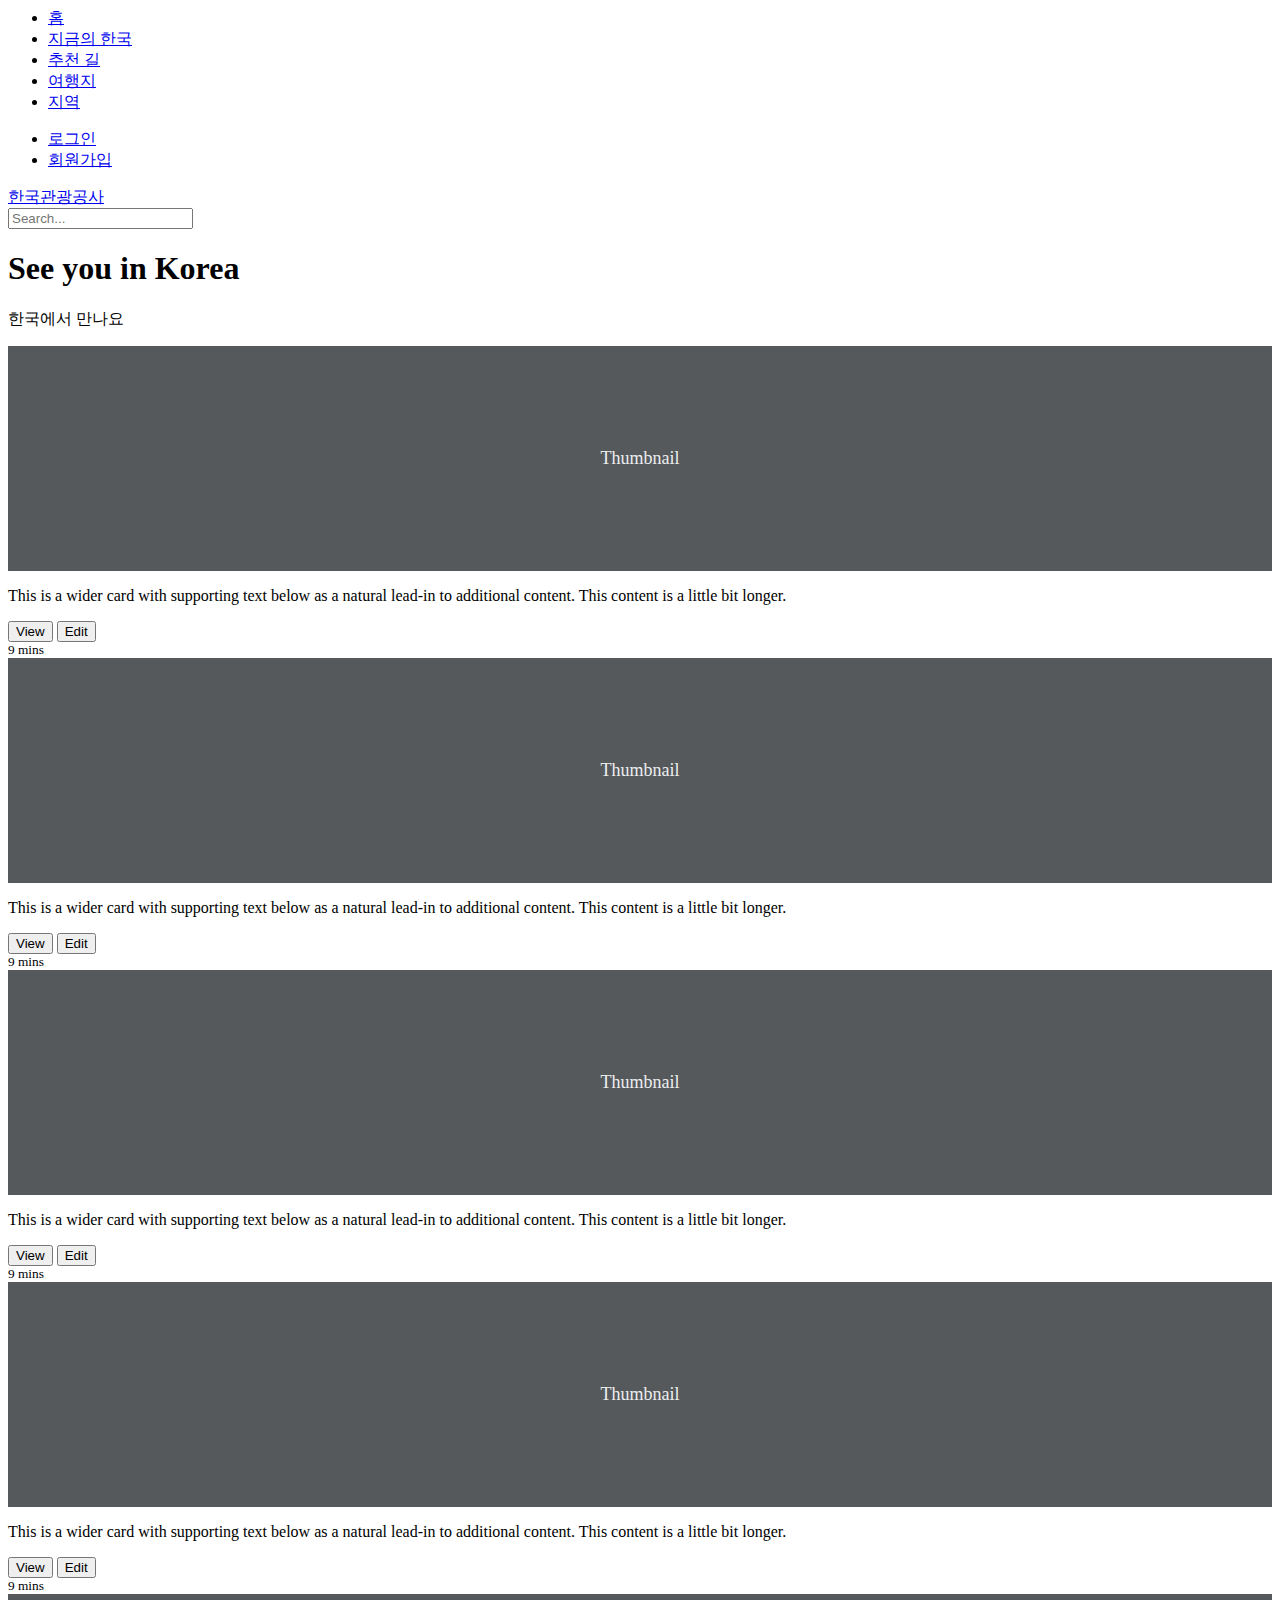
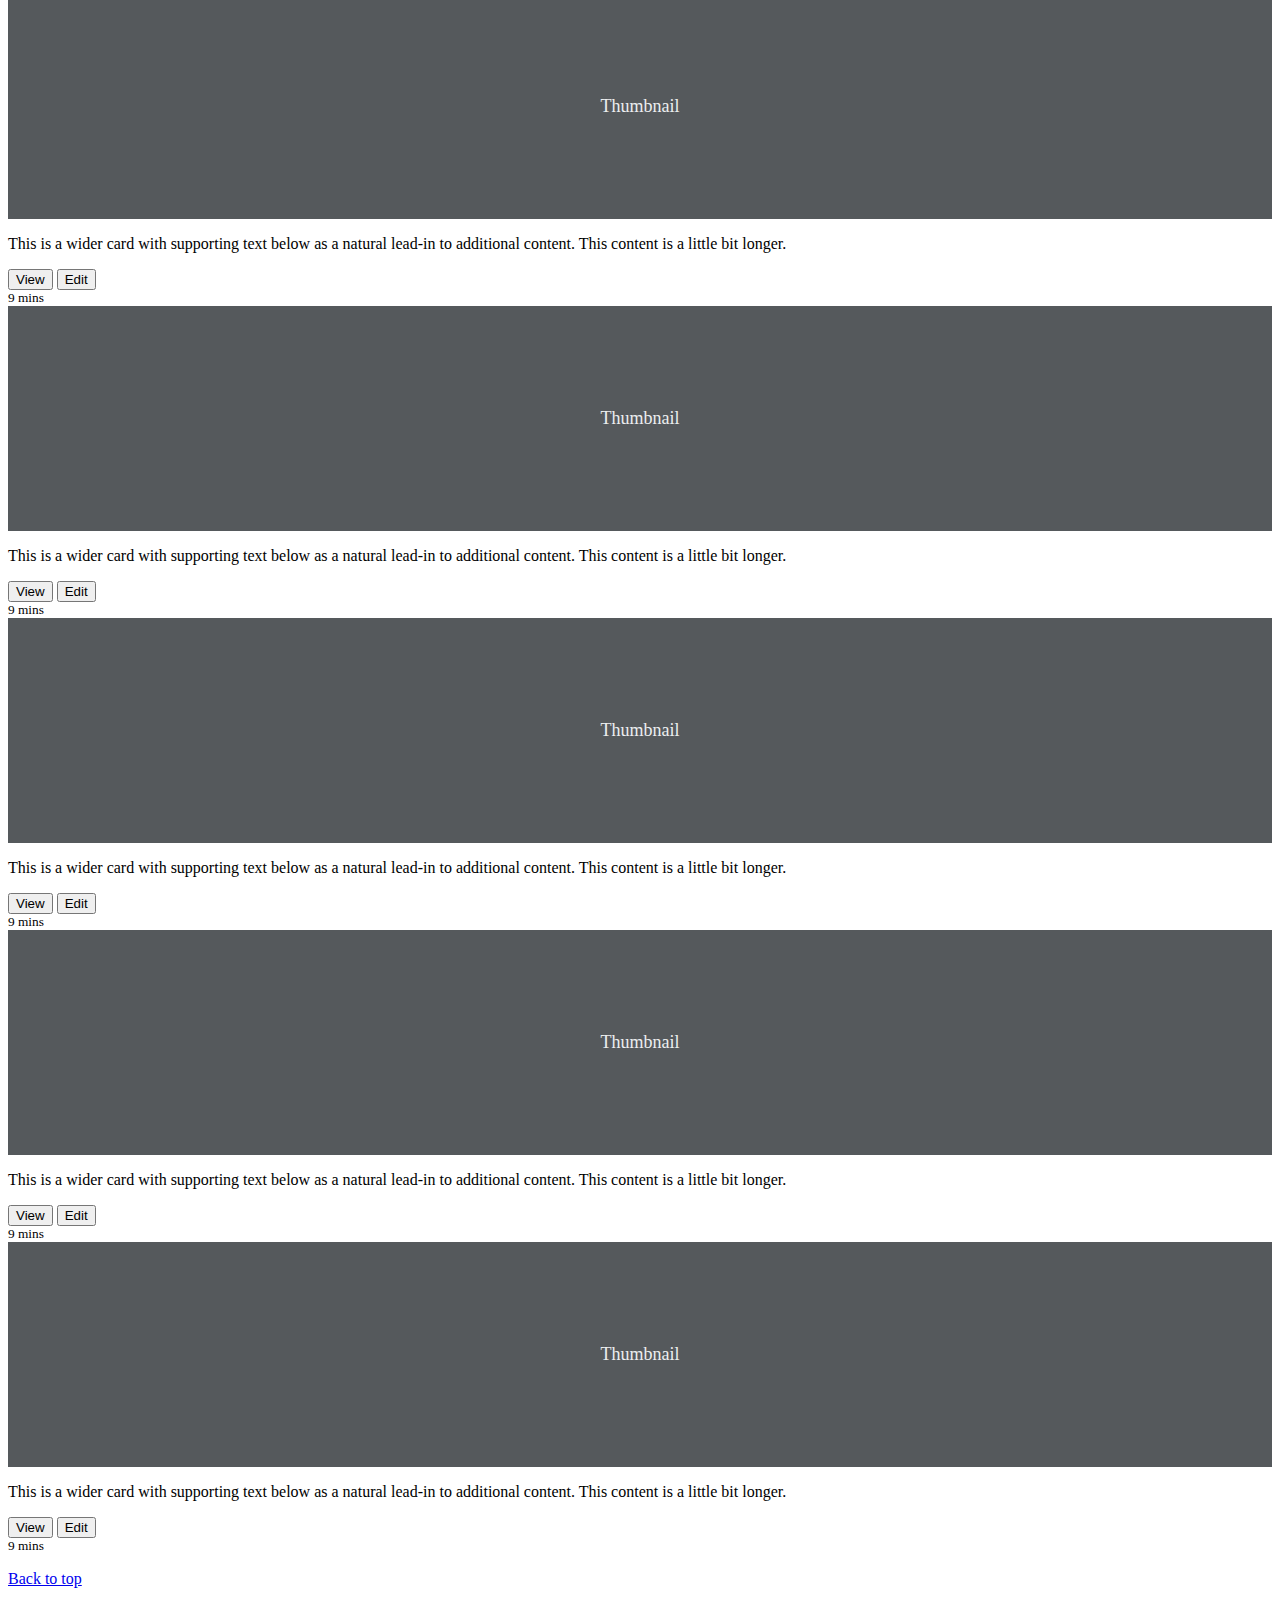
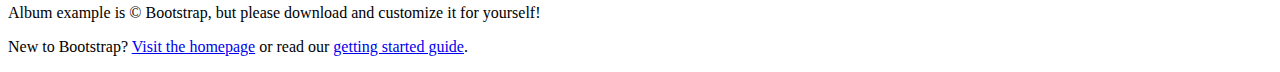
==== index.html @ b6066502 "first" ====
<html lang="en"><head>
    <meta charset="utf-8">
    <meta name="viewport" content="width=device-width, initial-scale=1">
    <meta name="description" content="">
    <meta name="author" content="Mark Otto, Jacob Thornton, and Bootstrap contributors">
    <meta name="generator" content="Hugo 0.84.0">
    <title>Album example · Bootstrap v5.0</title>

    

    

    <!-- Bootstrap core CSS -->


    <style>
      .bd-placeholder-img {
        font-size: 1.125rem;
        text-anchor: middle;
        -webkit-user-select: none;
        -moz-user-select: none;
        user-select: none;
      }

      @media (min-width: 768px) {
        .bd-placeholder-img-lg {
          font-size: 3.5rem;
        }
      }
    </style>

    
  <link href="http://127.0.0.1:5500/bootstrap.min.css?_cacheOverride=1625500156726" rel="stylesheet"></head>
  <body>
    
    <nav class="py-2 bg-light border-bottom">
      <div class="container d-flex flex-wrap">
        <ul class="nav me-auto">
          <li class="nav-item"><a href="#" class="nav-link link-dark px-2 active" aria-current="page">홈</a></li>
          <li class="nav-item"><a href="#" class="nav-link link-dark px-2">지금의 한국</a></li>
          <li class="nav-item"><a href="#" class="nav-link link-dark px-2">추천 길</a></li>
          <li class="nav-item"><a href="#" class="nav-link link-dark px-2">여행지</a></li>
          <li class="nav-item"><a href="#" class="nav-link link-dark px-2">지역</a></li>
        </ul>
        <ul class="nav">
          <li class="nav-item"><a href="#" class="nav-link link-dark px-2">로그인</a></li>
          <li class="nav-item"><a href="#" class="nav-link link-dark px-2">회원가입</a></li>
        </ul>
      </div>
    </nav>
    <header class="py-3 mb-4 border-bottom">
      <div class="container d-flex flex-wrap justify-content-center">
        <a href="/" class="d-flex align-items-center mb-3 mb-lg-0 me-lg-auto text-dark text-decoration-none">
          <span class="fs-4">한국관광공사</span>
        </a>
        <form class="col-12 col-lg-auto mb-3 mb-lg-0">
          <input type="search" class="form-control" placeholder="Search..." aria-label="Search">
        </form>
      </div>
    </header>

<main>

  <section class="py-5 text-center container">
    <div class="row py-lg-5">
      <div class="col-lg-6 col-md-8 mx-auto">
        <h1 class="fw-light">See you in Korea</h1>
        <p class="lead text-muted">한국에서 만나요</p>
        <!-- <p>
          <a href="#" class="btn btn-primary my-2">Main call to action</a>
          <a href="#" class="btn btn-secondary my-2">Secondary action</a>
        </p> -->
      </div>
    </div>
  </section>

  <div class="album py-5 bg-light">
    <div class="container">

      <div class="row row-cols-1 row-cols-sm-2 row-cols-md-3 g-3">
        <div class="col">
          <div class="card shadow-sm">
            <svg class="bd-placeholder-img card-img-top" width="100%" height="225" xmlns="http://www.w3.org/2000/svg" role="img" aria-label="Placeholder: Thumbnail" preserveAspectRatio="xMidYMid slice" focusable="false"><title>Placeholder</title><rect width="100%" height="100%" fill="#55595c"></rect><text x="50%" y="50%" fill="#eceeef" dy=".3em">Thumbnail</text></svg>

            <div class="card-body">
              <p class="card-text">This is a wider card with supporting text below as a natural lead-in to additional content. This content is a little bit longer.</p>
              <div class="d-flex justify-content-between align-items-center">
                <div class="btn-group">
                  <button type="button" class="btn btn-sm btn-outline-secondary">View</button>
                  <button type="button" class="btn btn-sm btn-outline-secondary">Edit</button>
                </div>
                <small class="text-muted">9 mins</small>
              </div>
            </div>
          </div>
        </div>
        <div class="col">
          <div class="card shadow-sm">
            <svg class="bd-placeholder-img card-img-top" width="100%" height="225" xmlns="http://www.w3.org/2000/svg" role="img" aria-label="Placeholder: Thumbnail" preserveAspectRatio="xMidYMid slice" focusable="false"><title>Placeholder</title><rect width="100%" height="100%" fill="#55595c"></rect><text x="50%" y="50%" fill="#eceeef" dy=".3em">Thumbnail</text></svg>

            <div class="card-body">
              <p class="card-text">This is a wider card with supporting text below as a natural lead-in to additional content. This content is a little bit longer.</p>
              <div class="d-flex justify-content-between align-items-center">
                <div class="btn-group">
                  <button type="button" class="btn btn-sm btn-outline-secondary">View</button>
                  <button type="button" class="btn btn-sm btn-outline-secondary">Edit</button>
                </div>
                <small class="text-muted">9 mins</small>
              </div>
            </div>
          </div>
        </div>
        <div class="col">
          <div class="card shadow-sm">
            <svg class="bd-placeholder-img card-img-top" width="100%" height="225" xmlns="http://www.w3.org/2000/svg" role="img" aria-label="Placeholder: Thumbnail" preserveAspectRatio="xMidYMid slice" focusable="false"><title>Placeholder</title><rect width="100%" height="100%" fill="#55595c"></rect><text x="50%" y="50%" fill="#eceeef" dy=".3em">Thumbnail</text></svg>

            <div class="card-body">
              <p class="card-text">This is a wider card with supporting text below as a natural lead-in to additional content. This content is a little bit longer.</p>
              <div class="d-flex justify-content-between align-items-center">
                <div class="btn-group">
                  <button type="button" class="btn btn-sm btn-outline-secondary">View</button>
                  <button type="button" class="btn btn-sm btn-outline-secondary">Edit</button>
                </div>
                <small class="text-muted">9 mins</small>
              </div>
            </div>
          </div>
        </div>

        <div class="col">
          <div class="card shadow-sm">
            <svg class="bd-placeholder-img card-img-top" width="100%" height="225" xmlns="http://www.w3.org/2000/svg" role="img" aria-label="Placeholder: Thumbnail" preserveAspectRatio="xMidYMid slice" focusable="false"><title>Placeholder</title><rect width="100%" height="100%" fill="#55595c"></rect><text x="50%" y="50%" fill="#eceeef" dy=".3em">Thumbnail</text></svg>

            <div class="card-body">
              <p class="card-text">This is a wider card with supporting text below as a natural lead-in to additional content. This content is a little bit longer.</p>
              <div class="d-flex justify-content-between align-items-center">
                <div class="btn-group">
                  <button type="button" class="btn btn-sm btn-outline-secondary">View</button>
                  <button type="button" class="btn btn-sm btn-outline-secondary">Edit</button>
                </div>
                <small class="text-muted">9 mins</small>
              </div>
            </div>
          </div>
        </div>
        <div class="col">
          <div class="card shadow-sm">
            <svg class="bd-placeholder-img card-img-top" width="100%" height="225" xmlns="http://www.w3.org/2000/svg" role="img" aria-label="Placeholder: Thumbnail" preserveAspectRatio="xMidYMid slice" focusable="false"><title>Placeholder</title><rect width="100%" height="100%" fill="#55595c"></rect><text x="50%" y="50%" fill="#eceeef" dy=".3em">Thumbnail</text></svg>

            <div class="card-body">
              <p class="card-text">This is a wider card with supporting text below as a natural lead-in to additional content. This content is a little bit longer.</p>
              <div class="d-flex justify-content-between align-items-center">
                <div class="btn-group">
                  <button type="button" class="btn btn-sm btn-outline-secondary">View</button>
                  <button type="button" class="btn btn-sm btn-outline-secondary">Edit</button>
                </div>
                <small class="text-muted">9 mins</small>
              </div>
            </div>
          </div>
        </div>
        <div class="col">
          <div class="card shadow-sm">
            <svg class="bd-placeholder-img card-img-top" width="100%" height="225" xmlns="http://www.w3.org/2000/svg" role="img" aria-label="Placeholder: Thumbnail" preserveAspectRatio="xMidYMid slice" focusable="false"><title>Placeholder</title><rect width="100%" height="100%" fill="#55595c"></rect><text x="50%" y="50%" fill="#eceeef" dy=".3em">Thumbnail</text></svg>

            <div class="card-body">
              <p class="card-text">This is a wider card with supporting text below as a natural lead-in to additional content. This content is a little bit longer.</p>
              <div class="d-flex justify-content-between align-items-center">
                <div class="btn-group">
                  <button type="button" class="btn btn-sm btn-outline-secondary">View</button>
                  <button type="button" class="btn btn-sm btn-outline-secondary">Edit</button>
                </div>
                <small class="text-muted">9 mins</small>
              </div>
            </div>
          </div>
        </div>

        <div class="col">
          <div class="card shadow-sm">
            <svg class="bd-placeholder-img card-img-top" width="100%" height="225" xmlns="http://www.w3.org/2000/svg" role="img" aria-label="Placeholder: Thumbnail" preserveAspectRatio="xMidYMid slice" focusable="false"><title>Placeholder</title><rect width="100%" height="100%" fill="#55595c"></rect><text x="50%" y="50%" fill="#eceeef" dy=".3em">Thumbnail</text></svg>

            <div class="card-body">
              <p class="card-text">This is a wider card with supporting text below as a natural lead-in to additional content. This content is a little bit longer.</p>
              <div class="d-flex justify-content-between align-items-center">
                <div class="btn-group">
                  <button type="button" class="btn btn-sm btn-outline-secondary">View</button>
                  <button type="button" class="btn btn-sm btn-outline-secondary">Edit</button>
                </div>
                <small class="text-muted">9 mins</small>
              </div>
            </div>
          </div>
        </div>
        <div class="col">
          <div class="card shadow-sm">
            <svg class="bd-placeholder-img card-img-top" width="100%" height="225" xmlns="http://www.w3.org/2000/svg" role="img" aria-label="Placeholder: Thumbnail" preserveAspectRatio="xMidYMid slice" focusable="false"><title>Placeholder</title><rect width="100%" height="100%" fill="#55595c"></rect><text x="50%" y="50%" fill="#eceeef" dy=".3em">Thumbnail</text></svg>

            <div class="card-body">
              <p class="card-text">This is a wider card with supporting text below as a natural lead-in to additional content. This content is a little bit longer.</p>
              <div class="d-flex justify-content-between align-items-center">
                <div class="btn-group">
                  <button type="button" class="btn btn-sm btn-outline-secondary">View</button>
                  <button type="button" class="btn btn-sm btn-outline-secondary">Edit</button>
                </div>
                <small class="text-muted">9 mins</small>
              </div>
            </div>
          </div>
        </div>
        <div class="col">
          <div class="card shadow-sm">
            <svg class="bd-placeholder-img card-img-top" width="100%" height="225" xmlns="http://www.w3.org/2000/svg" role="img" aria-label="Placeholder: Thumbnail" preserveAspectRatio="xMidYMid slice" focusable="false"><title>Placeholder</title><rect width="100%" height="100%" fill="#55595c"></rect><text x="50%" y="50%" fill="#eceeef" dy=".3em">Thumbnail</text></svg>

            <div class="card-body">
              <p class="card-text">This is a wider card with supporting text below as a natural lead-in to additional content. This content is a little bit longer.</p>
              <div class="d-flex justify-content-between align-items-center">
                <div class="btn-group">
                  <button type="button" class="btn btn-sm btn-outline-secondary">View</button>
                  <button type="button" class="btn btn-sm btn-outline-secondary">Edit</button>
                </div>
                <small class="text-muted">9 mins</small>
              </div>
            </div>
          </div>
        </div>
      </div>
    </div>
  </div>

</main>

<footer class="text-muted py-5">
  <div class="container">
    <p class="float-end mb-1">
      <a href="#">Back to top</a>
    </p>
    <p class="mb-1">Album example is © Bootstrap, but please download and customize it for yourself!</p>
    <p class="mb-0">New to Bootstrap? <a href="/">Visit the homepage</a> or read our <a href="../getting-started/introduction/">getting started guide</a>.</p>
  </div>
</footer>


    <script src="../assets/dist/js/bootstrap.bundle.min.js"></script>

      
  <!-- Code injected by live-server -->
<script type="text/javascript">
	// <![CDATA[  <-- For SVG support
	if ('WebSocket' in window) {
		(function () {
			function refreshCSS() {
				var sheets = [].slice.call(document.getElementsByTagName("link"));
				var head = document.getElementsByTagName("head")[0];
				for (var i = 0; i < sheets.length; ++i) {
					var elem = sheets[i];
					var parent = elem.parentElement || head;
					parent.removeChild(elem);
					var rel = elem.rel;
					if (elem.href && typeof rel != "string" || rel.length == 0 || rel.toLowerCase() == "stylesheet") {
						var url = elem.href.replace(/(&|\?)_cacheOverride=\d+/, '');
						elem.href = url + (url.indexOf('?') >= 0 ? '&' : '?') + '_cacheOverride=' + (new Date().valueOf());
					}
					parent.appendChild(elem);
				}
			}
			var protocol = window.location.protocol === 'http:' ? 'ws://' : 'wss://';
			var address = protocol + window.location.host + window.location.pathname + '/ws';
			var socket = new WebSocket(address);
			socket.onmessage = function (msg) {
				if (msg.data == 'reload') window.location.reload();
				else if (msg.data == 'refreshcss') refreshCSS();
			};
			if (sessionStorage && !sessionStorage.getItem('IsThisFirstTime_Log_From_LiveServer')) {
				console.log('Live reload enabled.');
				sessionStorage.setItem('IsThisFirstTime_Log_From_LiveServer', true);
			}
		})();
	}
	else {
		console.error('Upgrade your browser. This Browser is NOT supported WebSocket for Live-Reloading.');
	}
	// ]]>
</script>

</body></html>
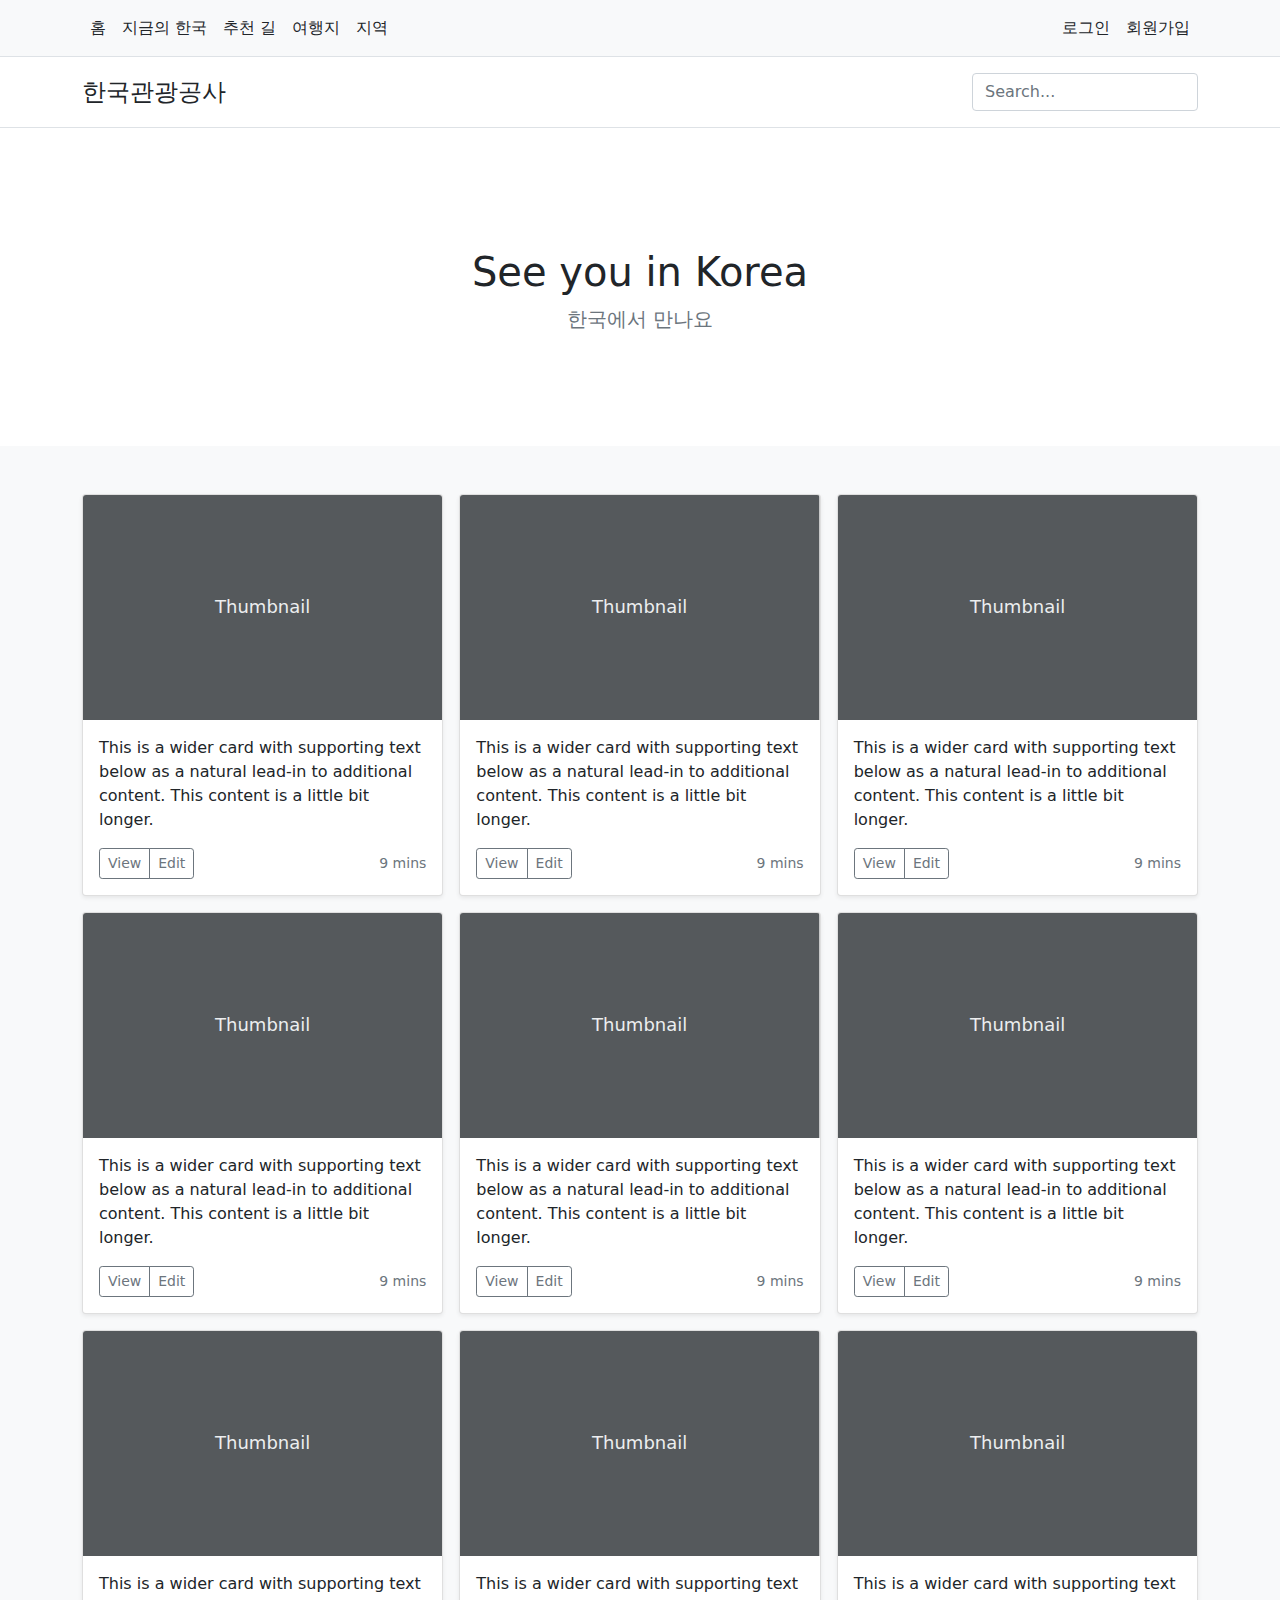
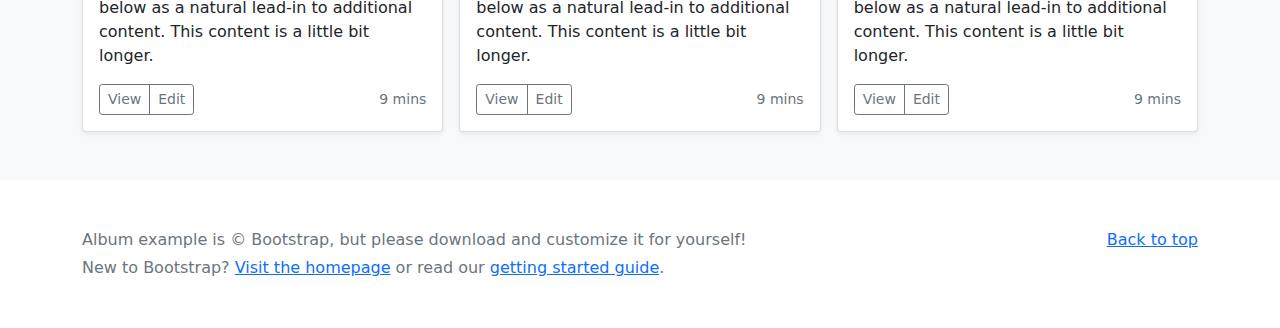
==== commit c1b187d5: "일부 최적화" ====
--- a/index.html
+++ b/index.html
@@ -1,4 +1,5 @@
-<html lang="en"><head>
+<html lang="en">
+    <head>
     <meta charset="utf-8">
     <meta name="viewport" content="width=device-width, initial-scale=1">
     <meta name="description" content="">
@@ -30,7 +31,8 @@
     </style>
 
     
-  <link href="http://127.0.0.1:5500/bootstrap.min.css?_cacheOverride=1625500156726" rel="stylesheet"></head>
+  <link href="bootstrap.min.css" rel="stylesheet">
+</head>
   <body>
     
     <nav class="py-2 bg-light border-bottom">
@@ -244,43 +246,6 @@
     <script src="../assets/dist/js/bootstrap.bundle.min.js"></script>
 
       
-  <!-- Code injected by live-server -->
-<script type="text/javascript">
-	// <![CDATA[  <-- For SVG support
-	if ('WebSocket' in window) {
-		(function () {
-			function refreshCSS() {
-				var sheets = [].slice.call(document.getElementsByTagName("link"));
-				var head = document.getElementsByTagName("head")[0];
-				for (var i = 0; i < sheets.length; ++i) {
-					var elem = sheets[i];
-					var parent = elem.parentElement || head;
-					parent.removeChild(elem);
-					var rel = elem.rel;
-					if (elem.href && typeof rel != "string" || rel.length == 0 || rel.toLowerCase() == "stylesheet") {
-						var url = elem.href.replace(/(&|\?)_cacheOverride=\d+/, '');
-						elem.href = url + (url.indexOf('?') >= 0 ? '&' : '?') + '_cacheOverride=' + (new Date().valueOf());
-					}
-					parent.appendChild(elem);
-				}
-			}
-			var protocol = window.location.protocol === 'http:' ? 'ws://' : 'wss://';
-			var address = protocol + window.location.host + window.location.pathname + '/ws';
-			var socket = new WebSocket(address);
-			socket.onmessage = function (msg) {
-				if (msg.data == 'reload') window.location.reload();
-				else if (msg.data == 'refreshcss') refreshCSS();
-			};
-			if (sessionStorage && !sessionStorage.getItem('IsThisFirstTime_Log_From_LiveServer')) {
-				console.log('Live reload enabled.');
-				sessionStorage.setItem('IsThisFirstTime_Log_From_LiveServer', true);
-			}
-		})();
-	}
-	else {
-		console.error('Upgrade your browser. This Browser is NOT supported WebSocket for Live-Reloading.');
-	}
-	// ]]>
-</script>
-
-</body></html>+ 
+
+</body>
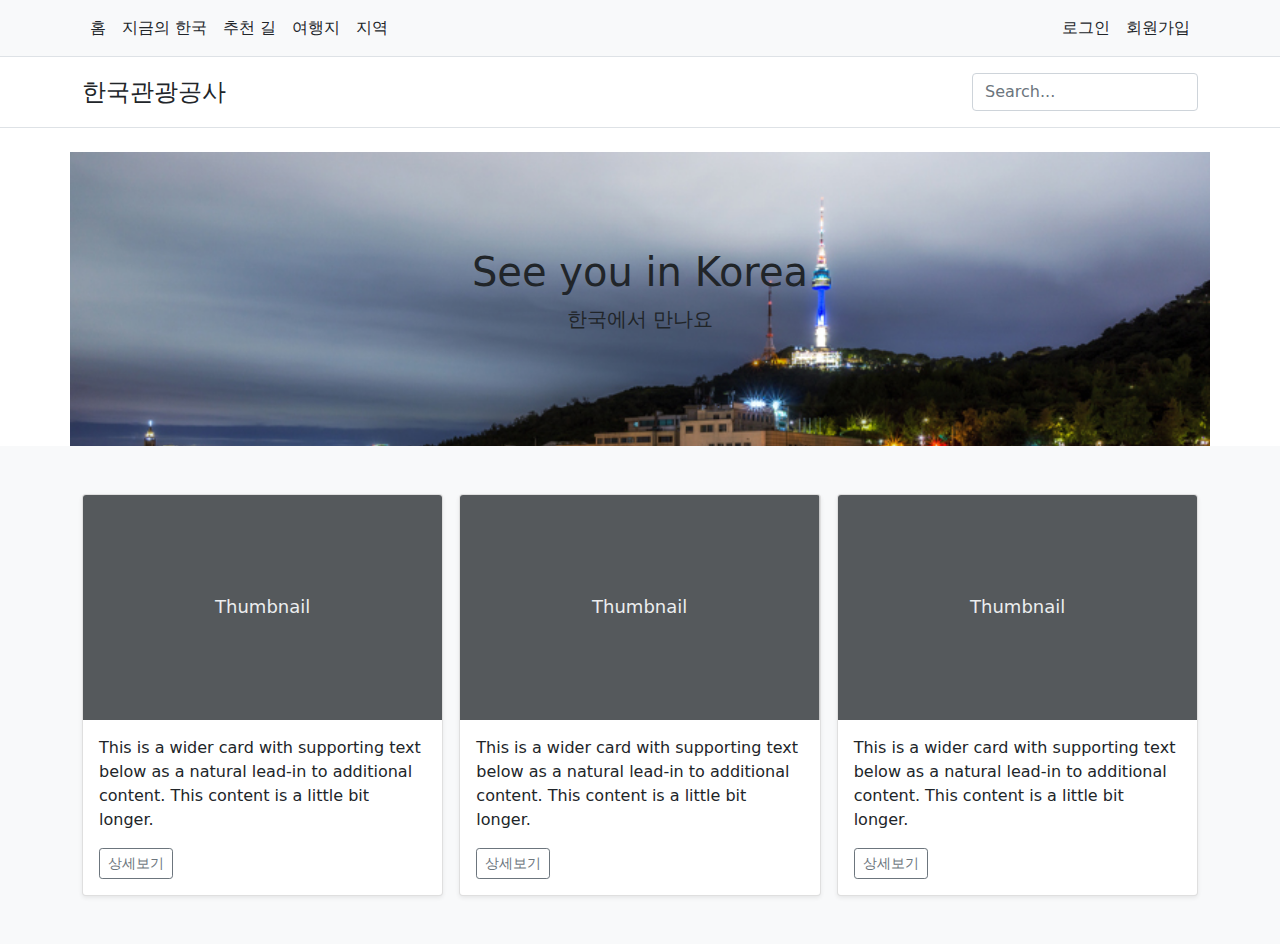
==== commit e237759a: "second" ====
--- a/index.html
+++ b/index.html
@@ -6,31 +6,7 @@
     <meta name="author" content="Mark Otto, Jacob Thornton, and Bootstrap contributors">
     <meta name="generator" content="Hugo 0.84.0">
     <title>Album example · Bootstrap v5.0</title>
-
-    
-
-    
-
-    <!-- Bootstrap core CSS -->
-
-
-    <style>
-      .bd-placeholder-img {
-        font-size: 1.125rem;
-        text-anchor: middle;
-        -webkit-user-select: none;
-        -moz-user-select: none;
-        user-select: none;
-      }
-
-      @media (min-width: 768px) {
-        .bd-placeholder-img-lg {
-          font-size: 3.5rem;
-        }
-      }
-    </style>
-
-    
+    <link href = "style.css" rel = "stylesheet">
   <link href="bootstrap.min.css" rel="stylesheet">
 </head>
   <body>
@@ -63,15 +39,11 @@
 
 <main>
 
-  <section class="py-5 text-center container">
+  <section class="py-5 text-center container images">
     <div class="row py-lg-5">
-      <div class="col-lg-6 col-md-8 mx-auto">
+      <div class="col-lg-6 col-md-8 mx-auto ">
         <h1 class="fw-light">See you in Korea</h1>
-        <p class="lead text-muted">한국에서 만나요</p>
-        <!-- <p>
-          <a href="#" class="btn btn-primary my-2">Main call to action</a>
-          <a href="#" class="btn btn-secondary my-2">Secondary action</a>
-        </p> -->
+        <p class="lead fw-light">한국에서 만나요</p>
       </div>
     </div>
   </section>
@@ -88,10 +60,10 @@
               <p class="card-text">This is a wider card with supporting text below as a natural lead-in to additional content. This content is a little bit longer.</p>
               <div class="d-flex justify-content-between align-items-center">
                 <div class="btn-group">
-                  <button type="button" class="btn btn-sm btn-outline-secondary">View</button>
-                  <button type="button" class="btn btn-sm btn-outline-secondary">Edit</button>
+                  <button type="button" class="btn btn-sm btn-outline-secondary">상세보기</button>
+                  
                 </div>
-                <small class="text-muted">9 mins</small>
+                
               </div>
             </div>
           </div>
@@ -104,10 +76,10 @@
               <p class="card-text">This is a wider card with supporting text below as a natural lead-in to additional content. This content is a little bit longer.</p>
               <div class="d-flex justify-content-between align-items-center">
                 <div class="btn-group">
-                  <button type="button" class="btn btn-sm btn-outline-secondary">View</button>
-                  <button type="button" class="btn btn-sm btn-outline-secondary">Edit</button>
+                  <button type="button" class="btn btn-sm btn-outline-secondary">상세보기</button>
+                  
                 </div>
-                <small class="text-muted">9 mins</small>
+                
               </div>
             </div>
           </div>
@@ -120,132 +92,23 @@
               <p class="card-text">This is a wider card with supporting text below as a natural lead-in to additional content. This content is a little bit longer.</p>
               <div class="d-flex justify-content-between align-items-center">
                 <div class="btn-group">
-                  <button type="button" class="btn btn-sm btn-outline-secondary">View</button>
-                  <button type="button" class="btn btn-sm btn-outline-secondary">Edit</button>
+                  <button type="button" class="btn btn-sm btn-outline-secondary">상세보기</button>
+                  
                 </div>
-                <small class="text-muted">9 mins</small>
+                
               </div>
             </div>
           </div>
         </div>
 
-        <div class="col">
-          <div class="card shadow-sm">
-            <svg class="bd-placeholder-img card-img-top" width="100%" height="225" xmlns="http://www.w3.org/2000/svg" role="img" aria-label="Placeholder: Thumbnail" preserveAspectRatio="xMidYMid slice" focusable="false"><title>Placeholder</title><rect width="100%" height="100%" fill="#55595c"></rect><text x="50%" y="50%" fill="#eceeef" dy=".3em">Thumbnail</text></svg>
-
-            <div class="card-body">
-              <p class="card-text">This is a wider card with supporting text below as a natural lead-in to additional content. This content is a little bit longer.</p>
-              <div class="d-flex justify-content-between align-items-center">
-                <div class="btn-group">
-                  <button type="button" class="btn btn-sm btn-outline-secondary">View</button>
-                  <button type="button" class="btn btn-sm btn-outline-secondary">Edit</button>
-                </div>
-                <small class="text-muted">9 mins</small>
-              </div>
-            </div>
-          </div>
-        </div>
-        <div class="col">
-          <div class="card shadow-sm">
-            <svg class="bd-placeholder-img card-img-top" width="100%" height="225" xmlns="http://www.w3.org/2000/svg" role="img" aria-label="Placeholder: Thumbnail" preserveAspectRatio="xMidYMid slice" focusable="false"><title>Placeholder</title><rect width="100%" height="100%" fill="#55595c"></rect><text x="50%" y="50%" fill="#eceeef" dy=".3em">Thumbnail</text></svg>
-
-            <div class="card-body">
-              <p class="card-text">This is a wider card with supporting text below as a natural lead-in to additional content. This content is a little bit longer.</p>
-              <div class="d-flex justify-content-between align-items-center">
-                <div class="btn-group">
-                  <button type="button" class="btn btn-sm btn-outline-secondary">View</button>
-                  <button type="button" class="btn btn-sm btn-outline-secondary">Edit</button>
-                </div>
-                <small class="text-muted">9 mins</small>
-              </div>
-            </div>
-          </div>
-        </div>
-        <div class="col">
-          <div class="card shadow-sm">
-            <svg class="bd-placeholder-img card-img-top" width="100%" height="225" xmlns="http://www.w3.org/2000/svg" role="img" aria-label="Placeholder: Thumbnail" preserveAspectRatio="xMidYMid slice" focusable="false"><title>Placeholder</title><rect width="100%" height="100%" fill="#55595c"></rect><text x="50%" y="50%" fill="#eceeef" dy=".3em">Thumbnail</text></svg>
-
-            <div class="card-body">
-              <p class="card-text">This is a wider card with supporting text below as a natural lead-in to additional content. This content is a little bit longer.</p>
-              <div class="d-flex justify-content-between align-items-center">
-                <div class="btn-group">
-                  <button type="button" class="btn btn-sm btn-outline-secondary">View</button>
-                  <button type="button" class="btn btn-sm btn-outline-secondary">Edit</button>
-                </div>
-                <small class="text-muted">9 mins</small>
-              </div>
-            </div>
-          </div>
-        </div>
-
-        <div class="col">
-          <div class="card shadow-sm">
-            <svg class="bd-placeholder-img card-img-top" width="100%" height="225" xmlns="http://www.w3.org/2000/svg" role="img" aria-label="Placeholder: Thumbnail" preserveAspectRatio="xMidYMid slice" focusable="false"><title>Placeholder</title><rect width="100%" height="100%" fill="#55595c"></rect><text x="50%" y="50%" fill="#eceeef" dy=".3em">Thumbnail</text></svg>
-
-            <div class="card-body">
-              <p class="card-text">This is a wider card with supporting text below as a natural lead-in to additional content. This content is a little bit longer.</p>
-              <div class="d-flex justify-content-between align-items-center">
-                <div class="btn-group">
-                  <button type="button" class="btn btn-sm btn-outline-secondary">View</button>
-                  <button type="button" class="btn btn-sm btn-outline-secondary">Edit</button>
-                </div>
-                <small class="text-muted">9 mins</small>
-              </div>
-            </div>
-          </div>
-        </div>
-        <div class="col">
-          <div class="card shadow-sm">
-            <svg class="bd-placeholder-img card-img-top" width="100%" height="225" xmlns="http://www.w3.org/2000/svg" role="img" aria-label="Placeholder: Thumbnail" preserveAspectRatio="xMidYMid slice" focusable="false"><title>Placeholder</title><rect width="100%" height="100%" fill="#55595c"></rect><text x="50%" y="50%" fill="#eceeef" dy=".3em">Thumbnail</text></svg>
-
-            <div class="card-body">
-              <p class="card-text">This is a wider card with supporting text below as a natural lead-in to additional content. This content is a little bit longer.</p>
-              <div class="d-flex justify-content-between align-items-center">
-                <div class="btn-group">
-                  <button type="button" class="btn btn-sm btn-outline-secondary">View</button>
-                  <button type="button" class="btn btn-sm btn-outline-secondary">Edit</button>
-                </div>
-                <small class="text-muted">9 mins</small>
-              </div>
-            </div>
-          </div>
-        </div>
-        <div class="col">
-          <div class="card shadow-sm">
-            <svg class="bd-placeholder-img card-img-top" width="100%" height="225" xmlns="http://www.w3.org/2000/svg" role="img" aria-label="Placeholder: Thumbnail" preserveAspectRatio="xMidYMid slice" focusable="false"><title>Placeholder</title><rect width="100%" height="100%" fill="#55595c"></rect><text x="50%" y="50%" fill="#eceeef" dy=".3em">Thumbnail</text></svg>
-
-            <div class="card-body">
-              <p class="card-text">This is a wider card with supporting text below as a natural lead-in to additional content. This content is a little bit longer.</p>
-              <div class="d-flex justify-content-between align-items-center">
-                <div class="btn-group">
-                  <button type="button" class="btn btn-sm btn-outline-secondary">View</button>
-                  <button type="button" class="btn btn-sm btn-outline-secondary">Edit</button>
-                </div>
-                <small class="text-muted">9 mins</small>
-              </div>
-            </div>
-          </div>
-        </div>
+        
       </div>
     </div>
   </div>
 
 </main>
 
-<footer class="text-muted py-5">
-  <div class="container">
-    <p class="float-end mb-1">
-      <a href="#">Back to top</a>
-    </p>
-    <p class="mb-1">Album example is © Bootstrap, but please download and customize it for yourself!</p>
-    <p class="mb-0">New to Bootstrap? <a href="/">Visit the homepage</a> or read our <a href="../getting-started/introduction/">getting started guide</a>.</p>
-  </div>
-</footer>
-
 
     <script src="../assets/dist/js/bootstrap.bundle.min.js"></script>
 
-      
- 
-
 </body>
--- a/style.css
+++ b/style.css
@@ -0,0 +1,23 @@
+*{
+    margin:0;
+    padding:0;
+}
+
+.bd-placeholder-img {
+    font-size: 1.125rem;
+    text-anchor: middle;
+    -webkit-user-select: none;
+    -moz-user-select: none;
+    user-select: none;
+  }
+
+  @media (min-width: 768px) {
+    .bd-placeholder-img-lg {
+      font-size: 3.5rem;
+    }
+  }
+
+.images{
+    background-image:url("/getImage.jpeg");
+    background-size: cover;
+}